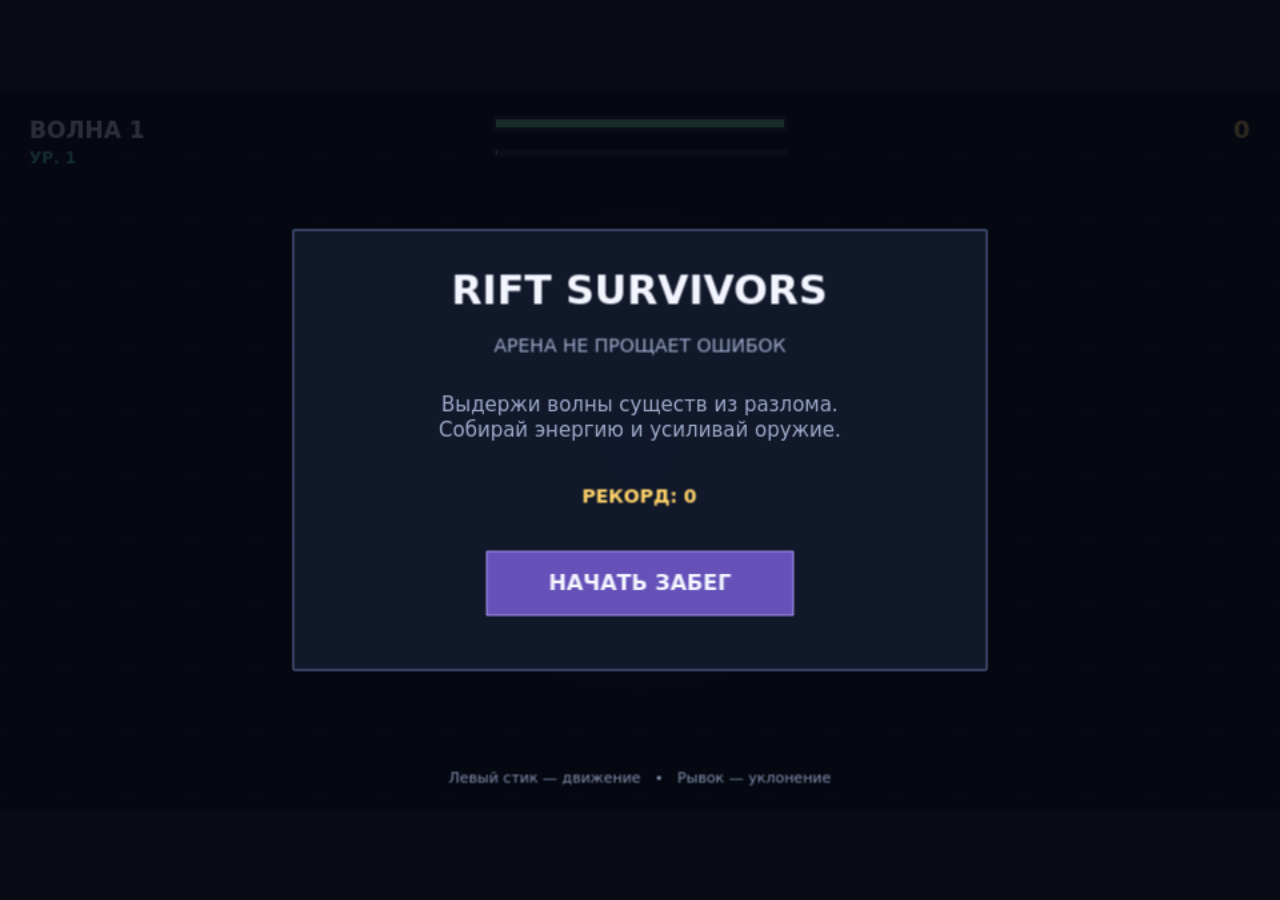
==== games/com.warp.riftsurvivors/index.html @ ff43cef9 "Add first playable Rift Survivors game package" ====
<!doctype html>
<html lang="ru">
<head>
    <meta charset="utf-8">
    <meta name="viewport" content="width=device-width, initial-scale=1, maximum-scale=1, user-scalable=no, viewport-fit=cover">
    <meta name="theme-color" content="#080b14">
    <title>Rift Survivors</title>
    <link rel="stylesheet" href="styles/game.css">
</head>
<body>
    <main id="game"></main>
    <script src="/sdk/warp-game-sdk.js"></script>
    <script src="libraries/phaser.min.js"></script>
    <script src="scripts/game.js"></script>
</body>
</html>
---- games/com.warp.riftsurvivors/styles/game.css ----
:root {
    color-scheme: dark;
    background: #080b14;
    font-family: system-ui, -apple-system, "Segoe UI", sans-serif;
}
* { box-sizing: border-box; }
html, body, #game {
    width: 100%;
    height: 100%;
    margin: 0;
    overflow: hidden;
    background: #080b14;
    touch-action: none;
    overscroll-behavior: none;
}
canvas { display: block; touch-action: none; }
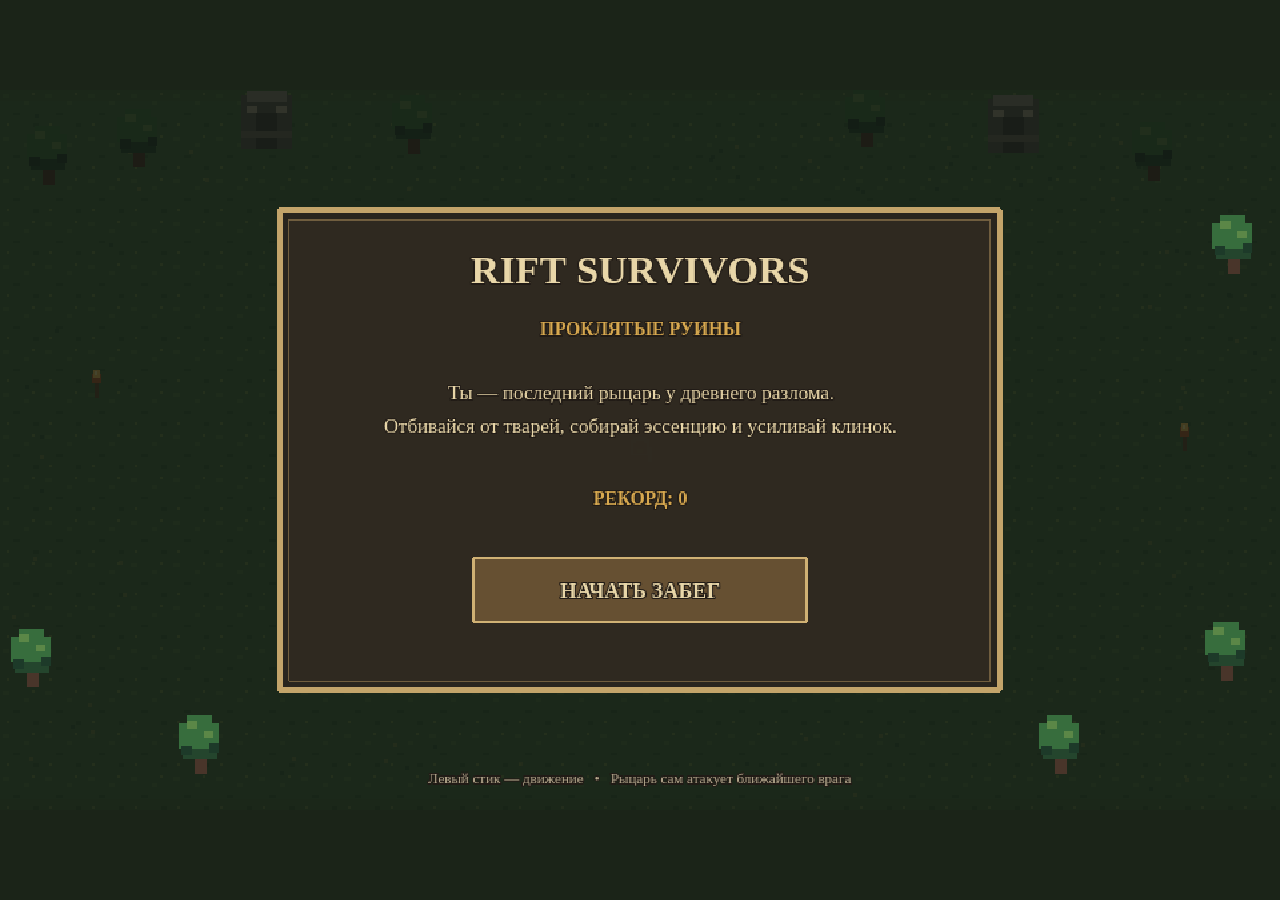
==== commit 4b6e8640: "Improve Rift Survivors controls, pixel art and landscape runtime" ====
--- a/games/com.warp.riftsurvivors/index.html
+++ b/games/com.warp.riftsurvivors/index.html
@@ -3,7 +3,8 @@
 <head>
     <meta charset="utf-8">
     <meta name="viewport" content="width=device-width, initial-scale=1, maximum-scale=1, user-scalable=no, viewport-fit=cover">
-    <meta name="theme-color" content="#080b14">
+    <meta name="theme-color" content="#1b2418">
+    <meta name="screen-orientation" content="landscape">
     <title>Rift Survivors</title>
     <link rel="stylesheet" href="styles/game.css">
 </head>
@@ -13,4 +14,4 @@
     <script src="libraries/phaser.min.js"></script>
     <script src="scripts/game.js"></script>
 </body>
-</html>
+</html>
--- a/games/com.warp.riftsurvivors/styles/game.css
+++ b/games/com.warp.riftsurvivors/styles/game.css
@@ -1,7 +1,7 @@
 :root {
     color-scheme: dark;
-    background: #080b14;
-    font-family: system-ui, -apple-system, "Segoe UI", sans-serif;
+    background: #1b2418;
+    font-family: Georgia, "Times New Roman", serif;
 }
 * { box-sizing: border-box; }
 html, body, #game {
@@ -9,8 +9,17 @@
     height: 100%;
     margin: 0;
     overflow: hidden;
-    background: #080b14;
+    background: #1b2418;
     touch-action: none;
     overscroll-behavior: none;
+    user-select: none;
+    -webkit-user-select: none;
+    -webkit-tap-highlight-color: transparent;
 }
-canvas { display: block; touch-action: none; }
+canvas {
+    display: block;
+    width: 100%;
+    height: 100%;
+    touch-action: none;
+    image-rendering: pixelated;
+}
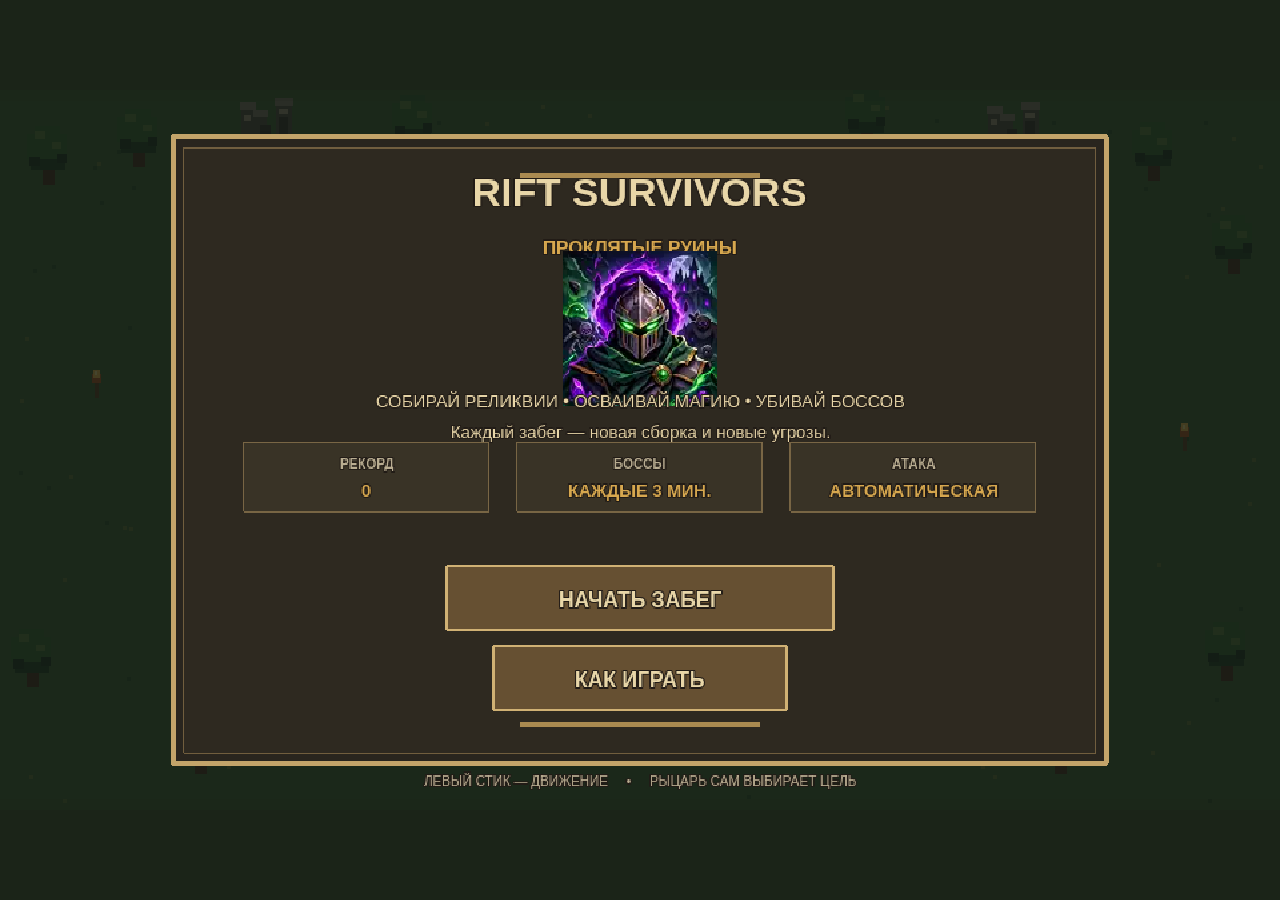
==== commit 284fea7d: "Add Rift Survivors icon and page metadata" ====
--- a/games/com.warp.riftsurvivors/index.html
+++ b/games/com.warp.riftsurvivors/index.html
@@ -3,7 +3,9 @@
 <head>
     <meta charset="utf-8">
     <meta name="viewport" content="width=device-width, initial-scale=1, maximum-scale=1, user-scalable=no, viewport-fit=cover">
-    <meta name="theme-color" content="#1b2418">
+    <meta name="theme-color" content="#171522">
+    <meta name="description" content="Rift Survivors — мрачный пиксельный roguelite с биомами, магией и боссами.">
+    <link rel="icon" type="image/webp" href="assets/rift-survivors-icon.webp">
     <meta name="screen-orientation" content="landscape">
     <title>Rift Survivors</title>
     <link rel="stylesheet" href="styles/game.css">
